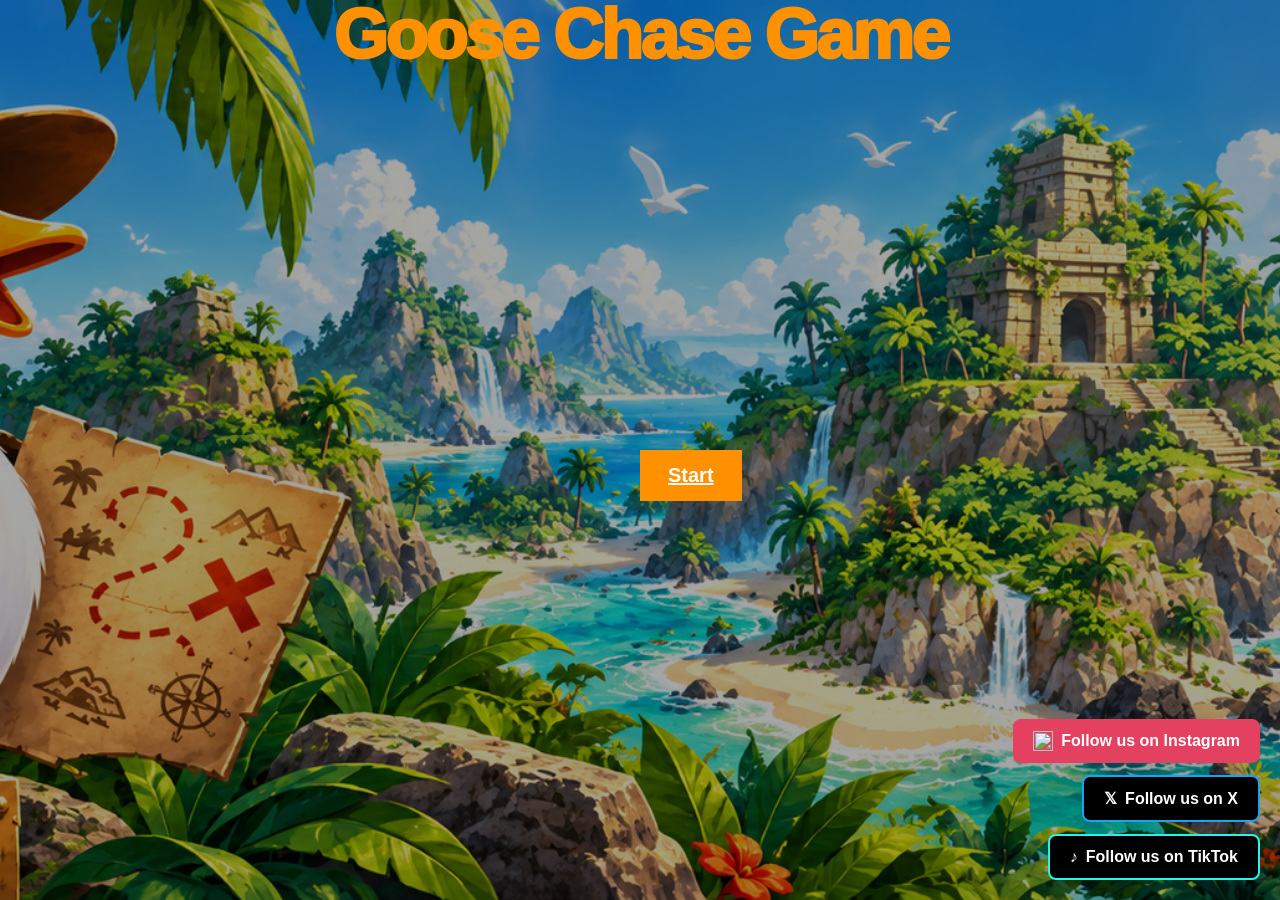
==== index.html @ 8796e16a "added start button in center" ====
<html lang="en">
  <head>
    <title>Goose Chase Game</title>
      <script>
      function getLocation(){
        if (navigator.geolocation) {
            navigator.geolocation.getCurrentPosition(showPosition);
        }
        else {
            alert("Geolocation is not supported by your browser.");
        }

      }
      function showPosition(position){
          alert("Latitude: " + position.coords.latitude + ", Longitude" + position.coords.longitude);
          position.coords.latitude
          position.coords.longitude
      }
      getLocation();
      </script>
      <style>
          p {
              text-align: center;
              font-size: 70px;
              line-height: 1.0;
              font-weight:1000;
              letter-spacing:-3px;
              font-family:'Arial Rounded MT Bold', Arial, sans-serif;
              color:#ff9100;
          }


          body {
              margin: 0;
              min-height: 100vh;
              background-image:
                      linear-gradient(
                              rgba(0, 0, 0, 0.35),
                              rgba(0, 0, 0, 0.35)
                      ),
                      url("goosechase-banner.png");
              background-size: cover;
              background-position: center;
              background-repeat: no-repeat;
              background-attachment: fixed;
              font-family: Arial, sans-serif;
              color: white;
          }


          .social-widgets {
              position: fixed;
              bottom: 20px;
              right: 20px;
              display: flex;
              flex-direction: column;
              align-items: flex-end;
              gap: 12px;
              z-index: 1000;
          }

          .social-widgets a {
              display: inline-flex;
              align-items: center;
              justify-content: center;
              gap: 8px;
              padding: 12px 20px;
              border-radius: 8px;
              color: white;
              text-decoration: none;
              font-family: Arial, sans-serif;
              font-size: 16px;
              font-weight: bold;
              transition: transform 0.2s, opacity 0.2s;
          }

          .social-widgets a:hover {
              transform: translateY(-3px);
              opacity: 0.85;
          }

          .instagram-btn {
              background: #E4405F;
          }

          .tiktok-btn {
              background: #000000;
              border: 2px solid #25F4EE;
          }

          .twitter-btn {
              background: #000000;
              border: 2px solid #1DA1F2;
          }

          @media (max-width: 600px) {
              .social-widgets {
                  bottom: 12px;
                  right: 12px;
                  gap: 8px;
              }

              .social-widgets a {
                  padding: 10px 14px;
                  font-size: 14px;
              }
          }

          .start-btn {
              position: fixed;
              top: 50%;
              left: 50%;
              padding: 14px 28px;
              background: #ff9100;
              color: white;
              font-size: 20px;
              font-weight: bold;

          }

          .start-btn:hover {
              background: #e68100;
          }
      </style>
  </head>

  <body>
    <p>Goose Chase Game</p>

     <div class="social-widgets">
        <a href="https://www.instagram.com/goosechasegame/"
          target="_blank"
          rel="noopener noreferrer"
          class="instagram-btn">
        <img src="https://cdn.simpleicons.org/instagram/E4405F"
          alt=""
          width="20"
          height="20">
        Follow us on Instagram
        </a>
        
       <a href="https://x.com/GooseChaseGame"
           target="_blank"
           rel="noopener noreferrer"
           class="twitter-btn">
        <span class="twitter-icon">𝕏</span>
        Follow us on X
        </a>
        
       <a href="https://www.tiktok.com/@goosechasegame"
         target="_blank"
         rel="noopener noreferrer"
         class="tiktok-btn">
        <span class="tiktok-icon">♪</span>
      Follow us on TikTok 
      </a>
     </div>

    <a class="start-btn" href="app.html">Start</a>
<!-- Google tag (gtag.js) -->
  <script async src="https://www.googletagmanager.com/gtag/js?id=G-D9MTCK04VC"></script>
  <script>
  window.dataLayer = window.dataLayer || [];
  function gtag(){dataLayer.push(arguments);}
  gtag('js', new Date());

  gtag('config', 'G-D9MTCK04VC');
  </script>
  </body>
</html>
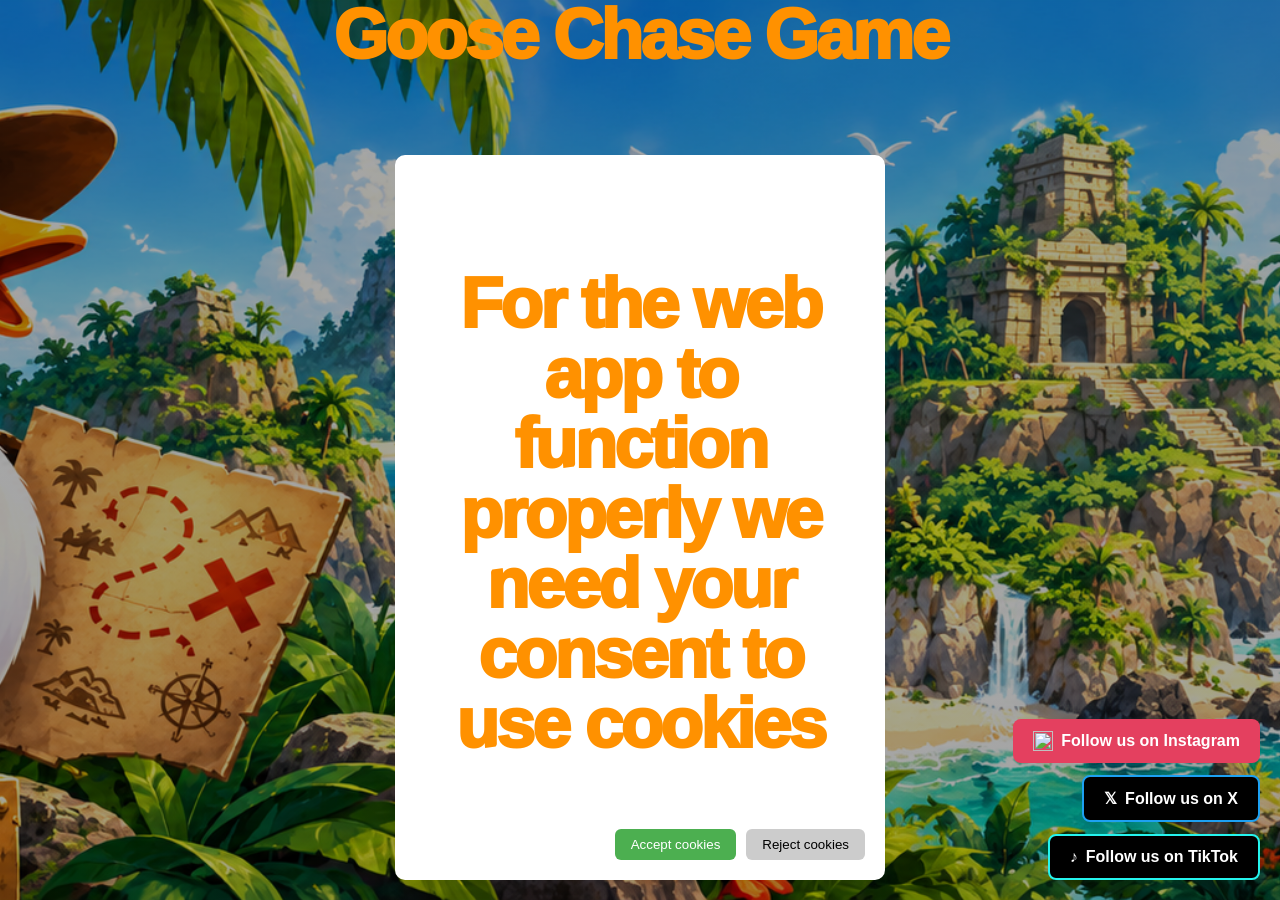
==== commit 3e461e6b: "Created a popup that asks the permision of the usage of cookies" ====
--- a/index.html
+++ b/index.html
@@ -1,6 +1,8 @@
 <html lang="en">
   <head>
     <title>Goose Chase Game</title>
+      <script src = Cookies.js defer ></script>
+      <link rel = "stylesheet" href = cookiesButton.css>
       <script>
       function getLocation(){
         if (navigator.geolocation) {
@@ -166,5 +168,25 @@
 
   gtag('config', 'G-D9MTCK04VC');
   </script>
+
+  <div id = "consentBox">
+      <header id = "consentHeader">
+          We use cookies
+      </header>
+      <p> For the web app to function properly we need your consent to use cookies</p>
+
+      <div class ="buttons">
+          <button class = "consentButton">
+              Accept cookies
+          </button>
+          <button class ="rejectButton">
+              Reject cookies
+          </button>
+
+      </div>
+
+  </div>
+
+
   </body>
 </html>
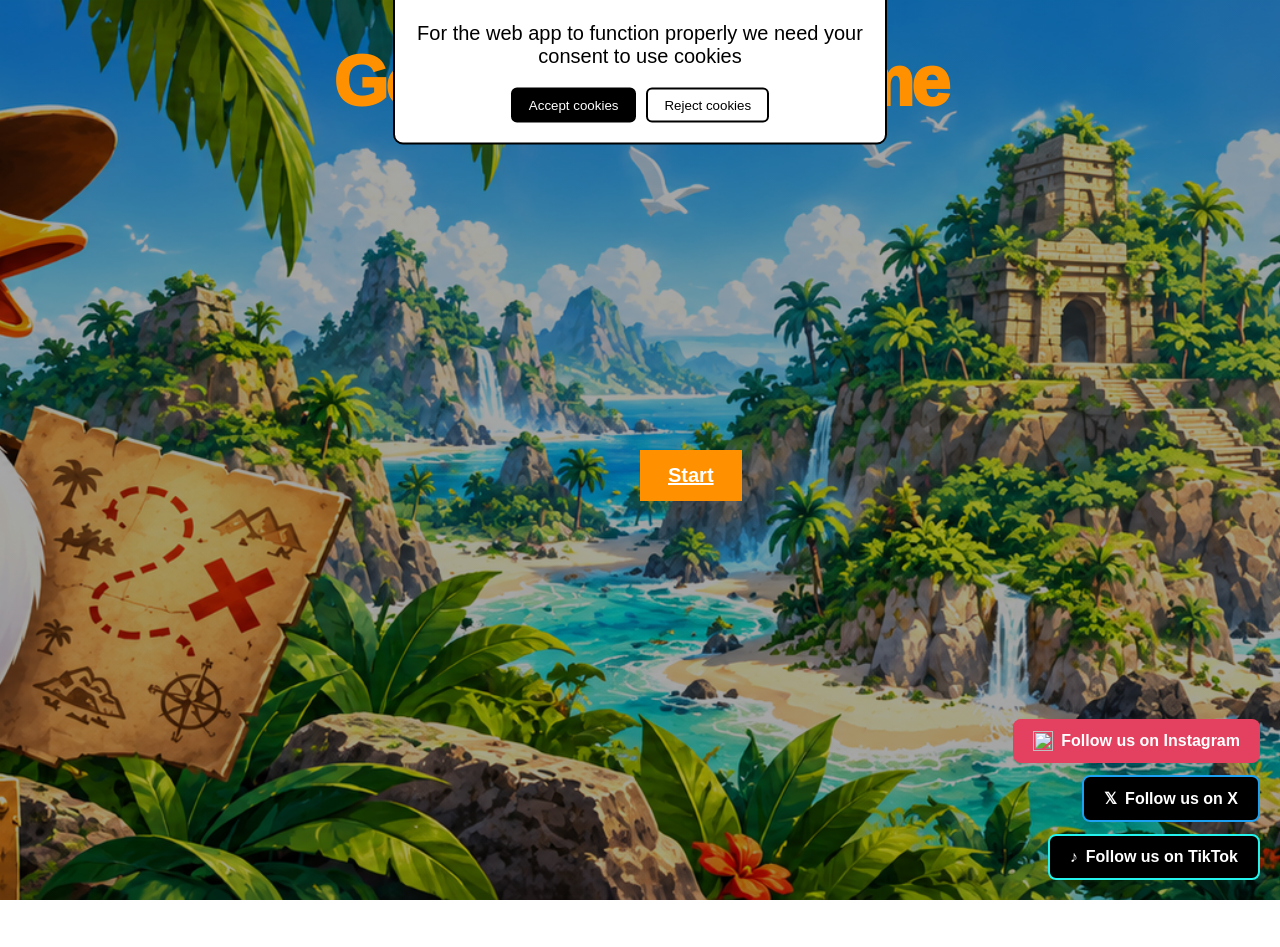
==== commit 48ce5534: "Fixed the popup box for the cookies and fixed the css code of the popup window" ====
--- a/index.html
+++ b/index.html
@@ -1,8 +1,10 @@
+<!DOCTYPE html>
 <html lang="en">
   <head>
+      <meta charset="UTF-8">
     <title>Goose Chase Game</title>
-      <script src = Cookies.js defer ></script>
-      <link rel = "stylesheet" href = cookiesButton.css>
+      <script src = "Cookies.js" defer ></script>
+      <link rel = "stylesheet" href = "cookiesButton.css">
       <script>
       function getLocation(){
         if (navigator.geolocation) {
@@ -21,7 +23,7 @@
       getLocation();
       </script>
       <style>
-          p {
+          #gameTitle {
               text-align: center;
               font-size: 70px;
               line-height: 1.0;
@@ -123,11 +125,13 @@
           .start-btn:hover {
               background: #e68100;
           }
+
+
       </style>
   </head>
 
   <body>
-    <p>Goose Chase Game</p>
+    <h1 id = "gameTitle">Goose Chase Game</h1>
 
      <div class="social-widgets">
         <a href="https://www.instagram.com/goosechasegame/"
--- a/cookiesButton.css
+++ b/cookiesButton.css
@@ -0,0 +1,38 @@
+#consentBox{
+    position:fixed;
+    top:50px;
+    left:50%;
+    transform:translate(-50%,-50%);
+    width:90%;
+    max-width:450px;
+    background:#fff;
+    color:#000;
+    border:2px solid #000;
+    text-align:center;
+    padding:20px;
+    border-radius:10px;
+    display:none;
+    z-index:2000;
+}
+#consentBox p {
+    font-size:20px;
+    color:#000;
+}
+#consentHeader{
+    font-size:1.3em;
+    font-weight:bold;
+    margin-bottom:8px;
+}
+.buttons{
+    display:flex;
+    gap:10px;
+    justify-content:center;
+}
+.consentButton, .rejectButton{
+    padding:8px 16px;
+    border:2px solid #000;
+    border-radius:6px;
+    cursor:pointer;
+}
+.consentButton{ background :#000; color : white;}
+.rejectButton{ background : #fff; color : black;}
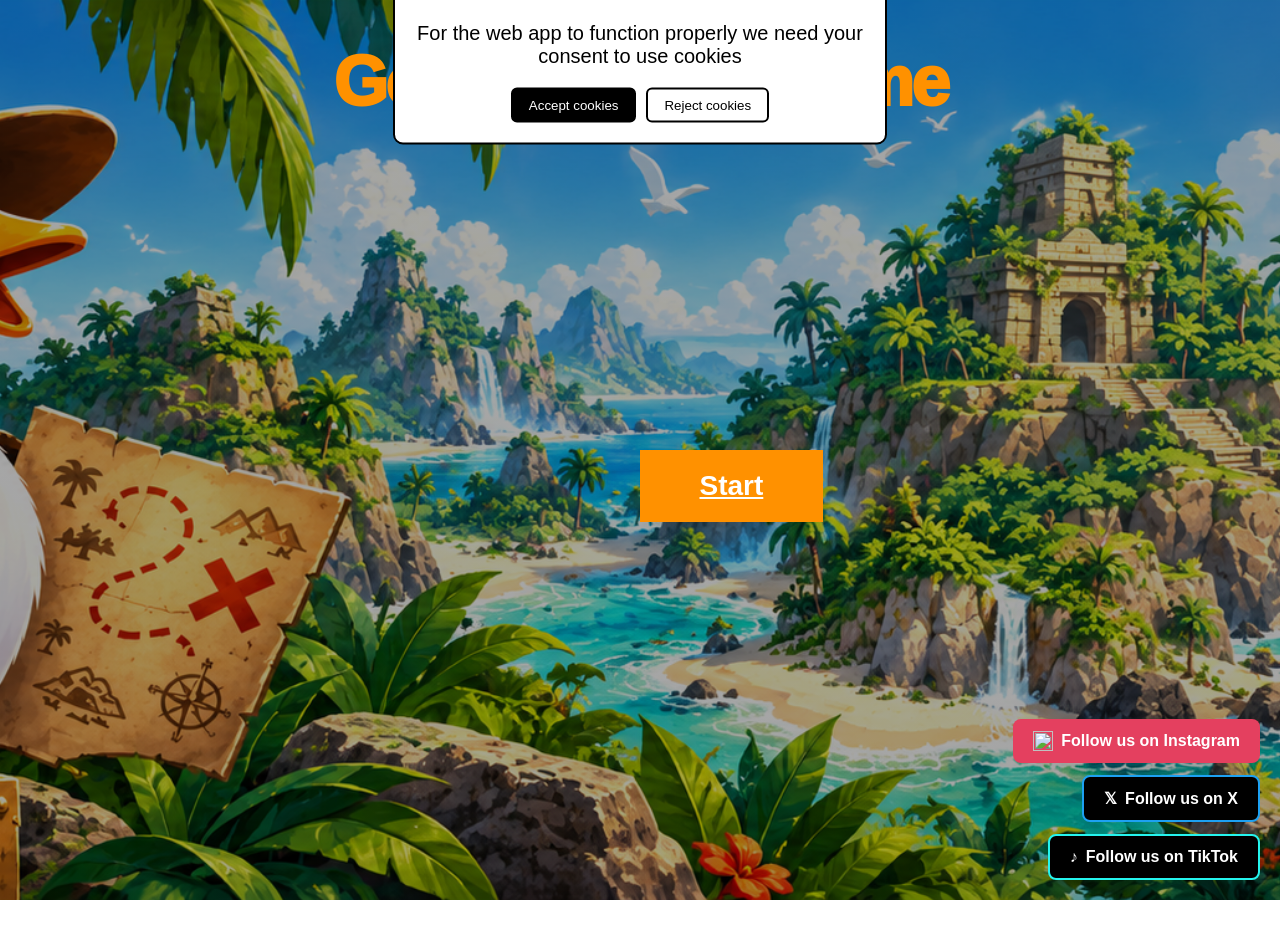
==== commit 547bcab5: "Adjust button padding and font size in index.html" ====
--- a/index.html
+++ b/index.html
@@ -114,10 +114,10 @@
               position: fixed;
               top: 50%;
               left: 50%;
-              padding: 14px 28px;
+              padding: 20px 60px;
               background: #ff9100;
               color: white;
-              font-size: 20px;
+              font-size: 28px;
               font-weight: bold;
 
           }
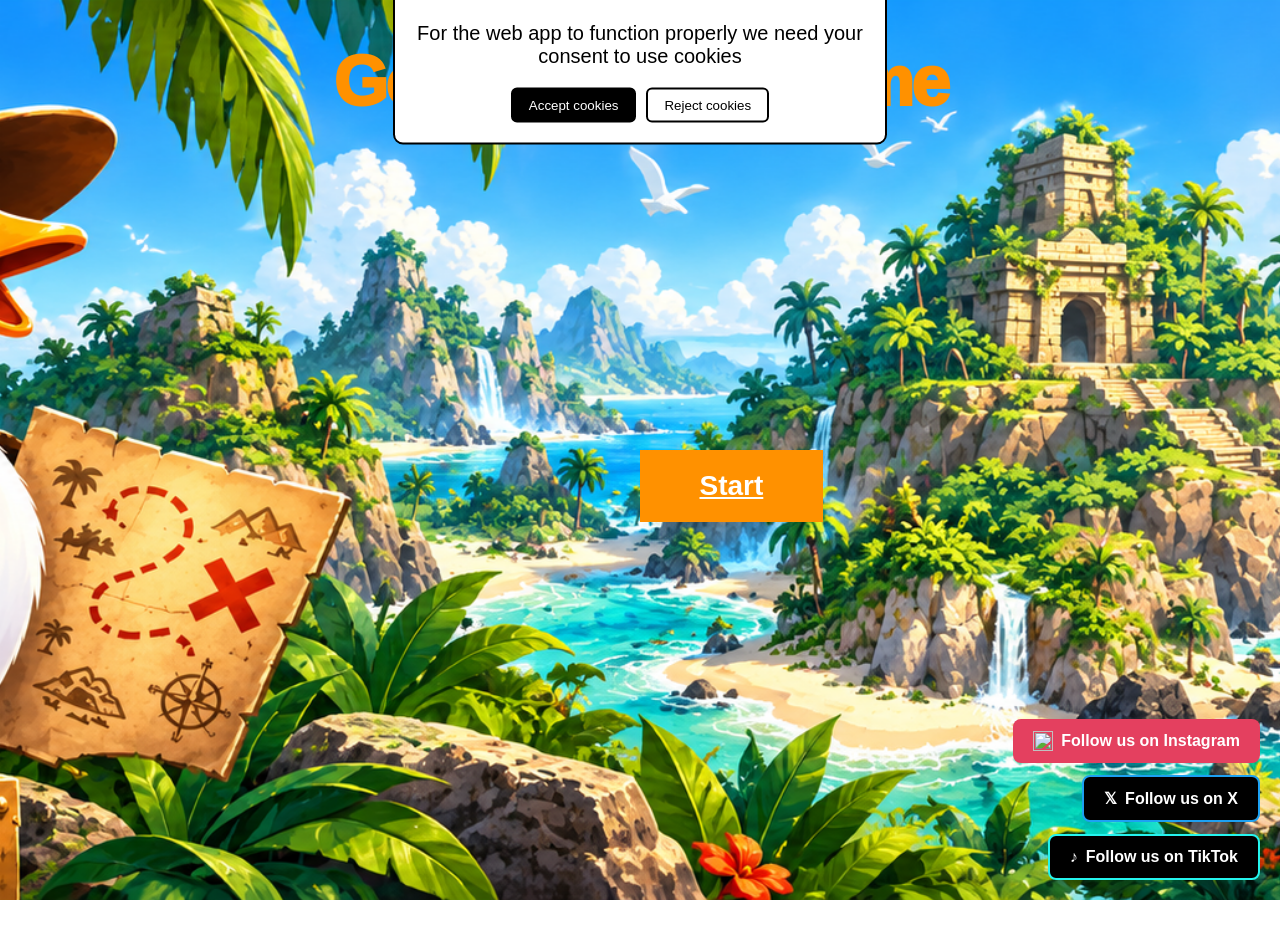
==== commit 080a9df3: "Update background image style in index.html Simplified background image CSS by removing gradient." ====
--- a/index.html
+++ b/index.html
@@ -37,12 +37,7 @@
           body {
               margin: 0;
               min-height: 100vh;
-              background-image:
-                      linear-gradient(
-                              rgba(0, 0, 0, 0.35),
-                              rgba(0, 0, 0, 0.35)
-                      ),
-                      url("goosechase-banner.png");
+              background-image:url("goosechase-banner.png");
               background-size: cover;
               background-position: center;
               background-repeat: no-repeat;
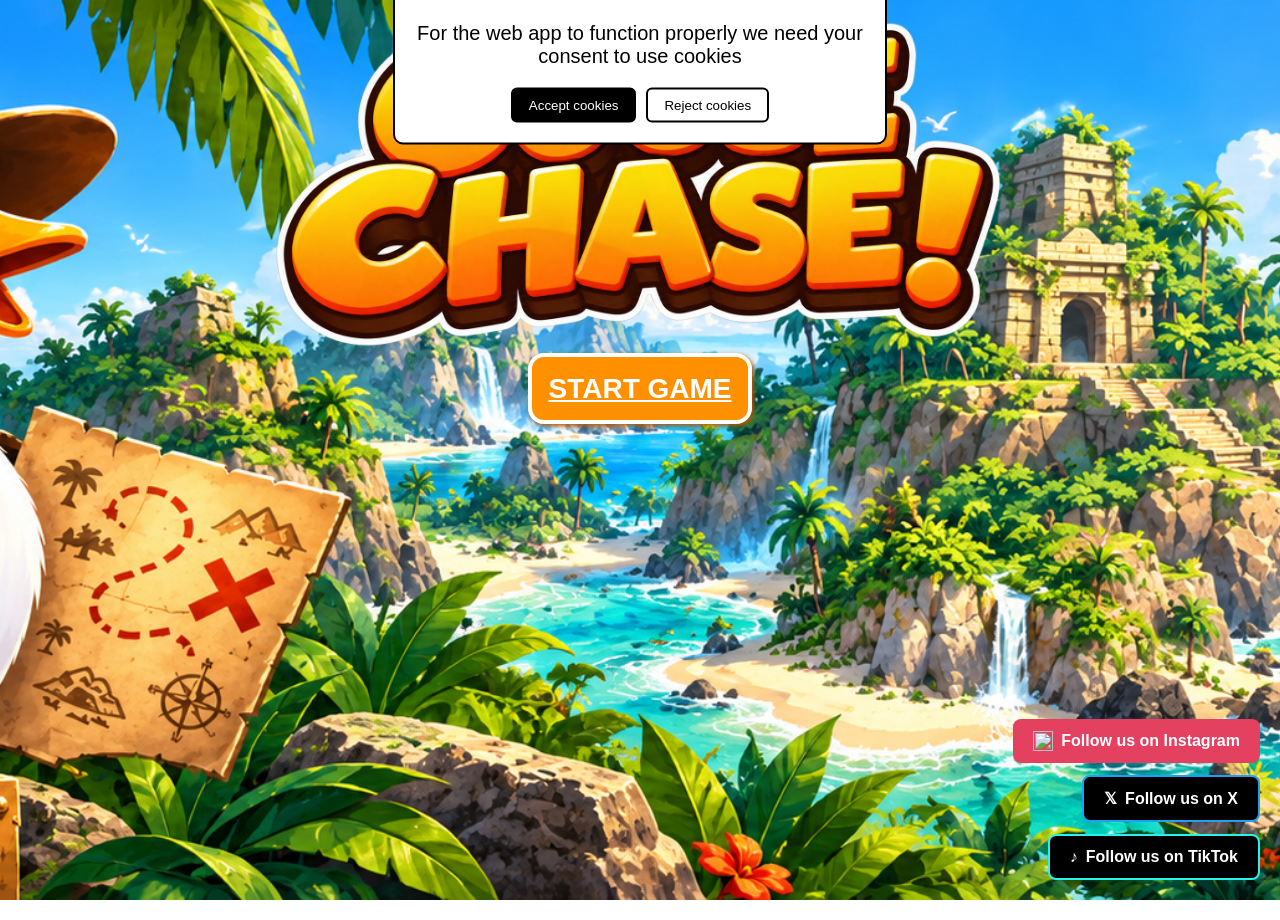
==== commit 02cb31ee: "replaced title text with png title and changed the start button" ====
--- a/index.html
+++ b/index.html
@@ -24,13 +24,9 @@
       </script>
       <style>
           #gameTitle {
-              text-align: center;
-              font-size: 70px;
-              line-height: 1.0;
-              font-weight:1000;
-              letter-spacing:-3px;
-              font-family:'Arial Rounded MT Bold', Arial, sans-serif;
-              color:#ff9100;
+              display: block;
+              width: 1000px;
+              margin: 20px auto;
           }
 
 
@@ -106,27 +102,26 @@
           }
 
           .start-btn {
-              position: fixed;
-              top: 50%;
-              left: 50%;
-              padding: 20px 60px;
-              background: #ff9100;
+              background-color: #ff9100;
               color: white;
+              border: 4px solid white;
               font-size: 28px;
               font-weight: bold;
-
+              padding: 16px;
+              border-radius: 16px;
+              box-shadow: 2px 2px 4px #b95700;
           }
 
           .start-btn:hover {
-              background: #e68100;
+
+              background-color: #e68100;
           }
-
 
       </style>
   </head>
 
   <body>
-    <h1 id = "gameTitle">Goose Chase Game</h1>
+    <img src="goosechase-title.png" id="gameTitle" alt="Goose Chase Game">
 
      <div class="social-widgets">
         <a href="https://www.instagram.com/goosechasegame/"
@@ -157,7 +152,10 @@
       </a>
      </div>
 
-    <a class="start-btn" href="app.html">Start</a>
+    <div style="text-align: center;">
+    <a class="start-btn" href="app.html">START GAME</a>
+    </div>
+
 <!-- Google tag (gtag.js) -->
   <script async src="https://www.googletagmanager.com/gtag/js?id=G-D9MTCK04VC"></script>
   <script>
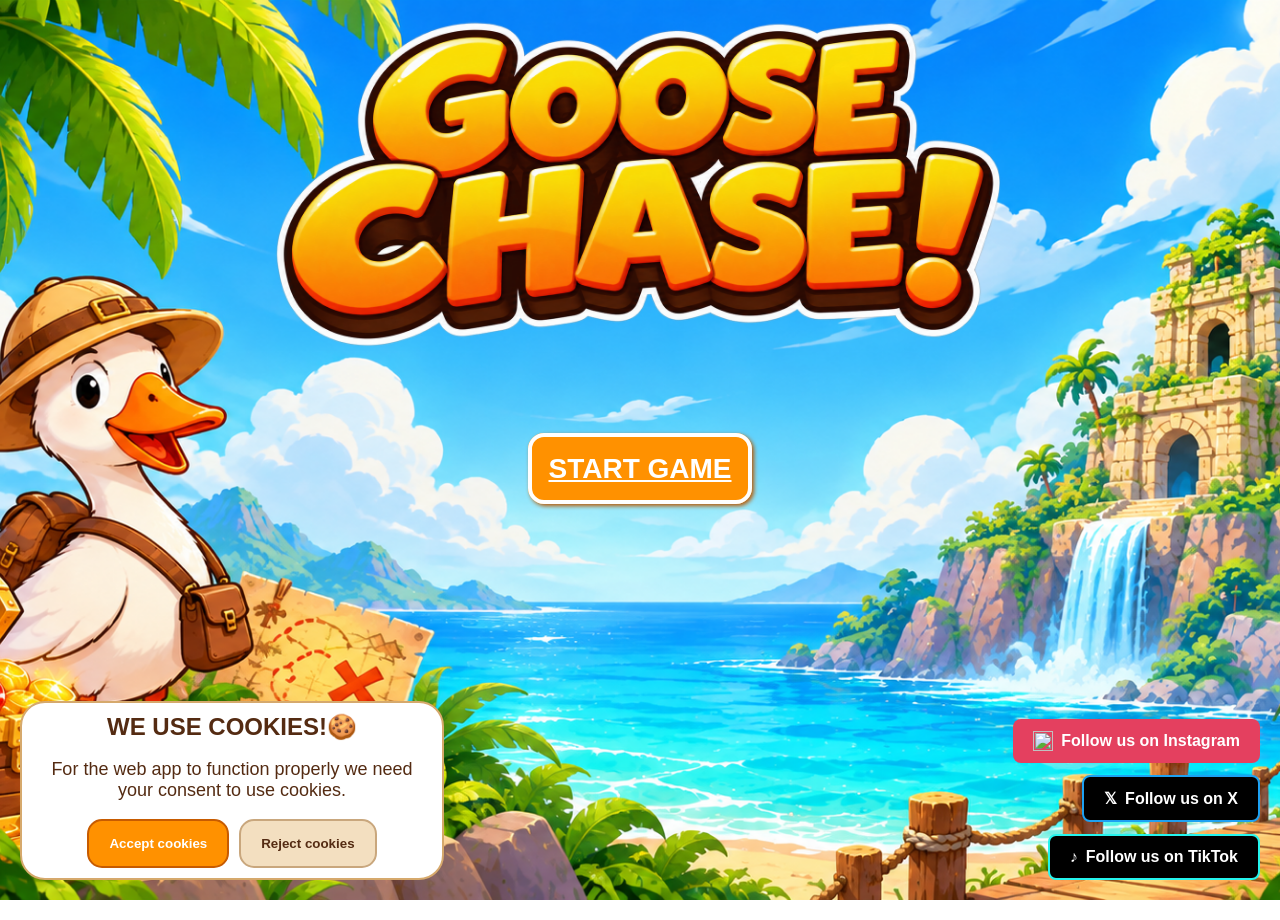
==== commit c93bc30e: "styled a bit more the landing page and the cookies pop up message" ====
--- a/index.html
+++ b/index.html
@@ -33,7 +33,7 @@
           body {
               margin: 0;
               min-height: 100vh;
-              background-image:url("goosechase-banner.png");
+              background-image:url("landing-page-background.png");
               background-size: cover;
               background-position: center;
               background-repeat: no-repeat;
@@ -152,7 +152,7 @@
       </a>
      </div>
 
-    <div style="text-align: center;">
+    <div style="text-align: center; margin-top: 100px;">
     <a class="start-btn" href="app.html">START GAME</a>
     </div>
 
@@ -168,9 +168,9 @@
 
   <div id = "consentBox">
       <header id = "consentHeader">
-          We use cookies
+          WE USE COOKIES!🍪
       </header>
-      <p> For the web app to function properly we need your consent to use cookies</p>
+      <p> For the web app to function properly we need your consent to use cookies.</p>
 
       <div class ="buttons">
           <button class = "consentButton">
--- a/cookiesButton.css
+++ b/cookiesButton.css
@@ -1,25 +1,25 @@
 #consentBox{
     position:fixed;
-    top:50px;
-    left:50%;
-    transform:translate(-50%,-50%);
-    width:90%;
-    max-width:450px;
-    background:#fff;
-    color:#000;
-    border:2px solid #000;
-    text-align:center;
-    padding:20px;
-    border-radius:10px;
-    display:none;
-    z-index:2000;
+    bottom: 20px;
+    left: 20px;
+    width: 400px;
+    max-width: 90%;
+    background-color: #ffffff;
+    color:#542b12;
+    border: 2px solid #d6a96c;
+    border-radius: 25px;
+    text-align: center;
+    padding: 10px;
+    display: block;
+    z-index: 2000;
 }
 #consentBox p {
-    font-size:20px;
-    color:#000;
+    font-size:18px;
+    color:#542b12;
+    text-align: center;
 }
 #consentHeader{
-    font-size:1.3em;
+    font-size:24px;
     font-weight:bold;
     margin-bottom:8px;
 }
@@ -29,10 +29,10 @@
     justify-content:center;
 }
 .consentButton, .rejectButton{
-    padding:8px 16px;
-    border:2px solid #000;
-    border-radius:6px;
+    padding:15px 20px;
+    font-weight: bold;
+    border-radius:15px;
     cursor:pointer;
 }
-.consentButton{ background :#000; color : white;}
-.rejectButton{ background : #fff; color : black;}+.consentButton{ background :#ff9100; color : white; border:2px solid #c75b00; }
+.rejectButton{ background : #f3dfc0; color : #542b12;border:2px solid #c9a77d;}
